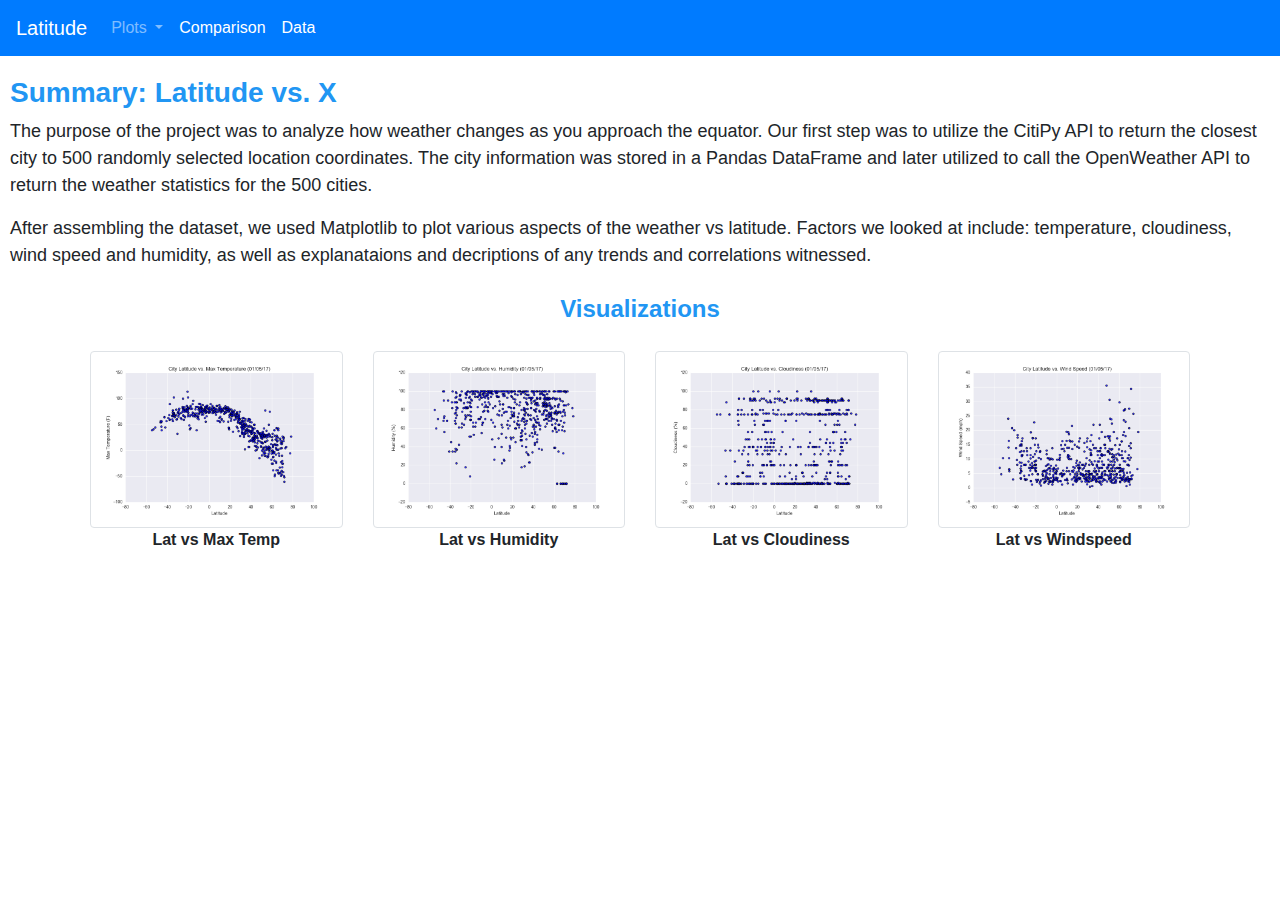
==== index.html @ 364e3a61 "change root" ====
<html lang="en">
<head>
    <meta charset="UTF-8">
    <meta http-equiv="X-UA-Compatible" content="IE=edge">
    <meta name="viewport" content="width=device-width, initial-scale=1">
    <link rel="stylesheet" href="https://stackpath.bootstrapcdn.com/bootstrap/4.3.1/css/bootstrap.min.css" integrity="sha384-ggOyR0iXCbMQv3Xipma34MD+dH/1fQ784/j6cY/iJTQUOhcWr7x9JvoRxT2MZw1T" crossorigin="anonymous">
    <link rel="stylesheet" href="style.css" >
    <title>Latitude Versus X</title>
</head>
<body>
  <nav class="navbar navbar-expand-sm navbar-dark bg-primary">
    <a class="navbar-brand" href="index.html">Latitude</a>
    <button class="navbar-toggler" type="button" data-toggle="collapse" data-target="#navbarSupportedContent" 
            aria-controls="navbarSupportedContent" aria-expanded="false" aria-label="Toggle navigation">
      <span class="navbar-toggler-icon"></span>
    </button>
    <div class="collapse navbar-collapse" id="navbarSupportedContent">
      <ul class="navbar-nav mr-auto">
        <li class="nav-item dropdown">
          <a class="nav-link dropdown-toggle" href="#" id="navbarDropdown" role="button" data-toggle="dropdown" aria-haspopup="true" aria-expanded="false">
            Plots
          </a>
          <div class="dropdown-menu" aria-labelledby="navbarDropdown">
            <a class="dropdown-item" href="maxtemp.html">Max Temperature</a>
            <a class="dropdown-item" href="humidity.html">Humidity</a>
            <a class="dropdown-item" href="cloudiness.html">Cloudiness</a>
            <a class="dropdown-item" href="windspeed.html">Wind Speed</a>
          </div>
        </li>
        <li class="nav-item active">
          <a class="nav-link" href="comparison.html">Comparison <span class="sr-only">(current)</span></a>
        </li>
        <li class="nav-item active">
          <a class="nav-link" href="data.html">Data</a>
        </li>
      </ul>
    </div>
  </nav>

  <div class="main" > 
    <h1>Summary: Latitude vs. X</h1>   
    <p>The purpose of the project was to analyze how weather changes as you approach the equator.   Our first step was to 
       utilize the CitiPy API to return the closest city to 500 randomly selected location coordinates.  The city information was
       stored in a Pandas DataFrame and later utilized to call the OpenWeather API to return the weather statistics for the 500 cities.
    </p>
 
    <p>After assembling the dataset, we used Matplotlib to plot various aspects 
        of the weather vs latitude.  Factors we looked at include: temperature, cloudiness,
        wind speed and humidity, as well as explanataions and decriptions of any 
        trends and correlations witnessed.
    </p>
    </div>
    
    <div class="sidebar sidenav">
      <h2 class="text-center">Visualizations</h2> 
      <div class="container divvis"> 
        <div class="row">
          <div class="col-12 col-sm-6 col-md col-lg">
              <figure>
                  <div class="thumbnail">
                    <a href="maxtemp.html"><img class="img-thumbnail" src="Resources/assets/images/Fig1.png" alt="..." > </a>
                  </div>
                  <figcaption class="figc">Lat vs Max Temp</figcaption>
              </figure>
          </div>
          <div class="col-12 col-sm-6 col-md col-lg">
            <figure>
              <div class="thumbnail">
                <a href="humidity.html"><img class="img-thumbnail" src="Resources/assets/images/Fig2.png" alt="..." > </a>
              </div>
              <figcaption class="figc">Lat vs Humidity</figcaption>
            </figure>
          </div>
          <div class="col-12 col-sm-6 col-md col-lg">
            <figure>
              <div class="thumbnail">
                <a href="cloudiness.html"><img class="img-thumbnail" src="Resources/assets/images/Fig3.png" alt="..." > </a>
              </div>
              <figcaption class="figc">Lat vs Cloudiness</figcaption>
            </figure>
          </div>
          <div class="col-12 col-sm-6 col-md col-lg">
            <figure>
              <div class="thumbnail">
                <a href="windspeed.html"><img class="img-thumbnail" src="Resources/assets/images/Fig4.png" alt="..." > </a>
              </div>
              <figcaption class="figc">Lat vs Windspeed</figcaption>
            </figure>
          </div>
      </div>
    </div>
   </div>
  


    <script src="https://code.jquery.com/jquery-3.3.1.slim.min.js" integrity="sha384-q8i/X+965DzO0rT7abK41JStQIAqVgRVzpbzo5smXKp4YfRvH+8abtTE1Pi6jizo" crossorigin="anonymous"></script>
    <script src="https://cdnjs.cloudflare.com/ajax/libs/popper.js/1.14.7/umd/popper.min.js" integrity="sha384-UO2eT0CpHqdSJQ6hJty5KVphtPhzWj9WO1clHTMGa3JDZwrnQq4sF86dIHNDz0W1" crossorigin="anonymous"></script>
    <script src="https://stackpath.bootstrapcdn.com/bootstrap/4.3.1/js/bootstrap.min.js" integrity="sha384-JjSmVgyd0p3pXB1rRibZUAYoIIy6OrQ6VrjIEaFf/nJGzIxFDsf4x0xIM+B07jRM" crossorigin="anonymous"></script>
</body>
</html>
---- style.css ----
.box {
  min-height: 20px;
  padding: 5px;
  margin: 5px;
  font-weight: 800;
  color: #fff;
}


.divpad {
  padding-left: 5%;
}


.sidenav {
  padding-bottom: 50px;
}


.sidenav a:hover {
  color: #064579;
}

.main {
  margin:auto; /* Same width as the sidebar + left position in px */
  padding: 20px 10px 10px 10px;
}

h1 {font-size:28px;
    color:#2196F3;
    font-weight: bold;}

h2 {font-size:24px;
    color:#2196F3;
    font-weight: bold;}

h3 {font-size:18px;
      color:#2196F3;
      font-weight: bold;}
.main p {font-size:18px;}

.divvis {
  padding: 20px;
  margin:auto;
}

thead {
  color:white;
  background-color:#2196F3 ;
}
.figc {text-align: center;
      font-weight: bold;}

/* Adding media queries to show the drop-down, and hide the navbar when the screen is smaller than 480 pixels.
  
   Note this style did not seem to work. May be due to new functionality with bootstrap 4.0 used class navbar-expand-sm
*/

@media screen and (max-width: 479px) {
  nav {
      background-color: #ffffff;
  }
}
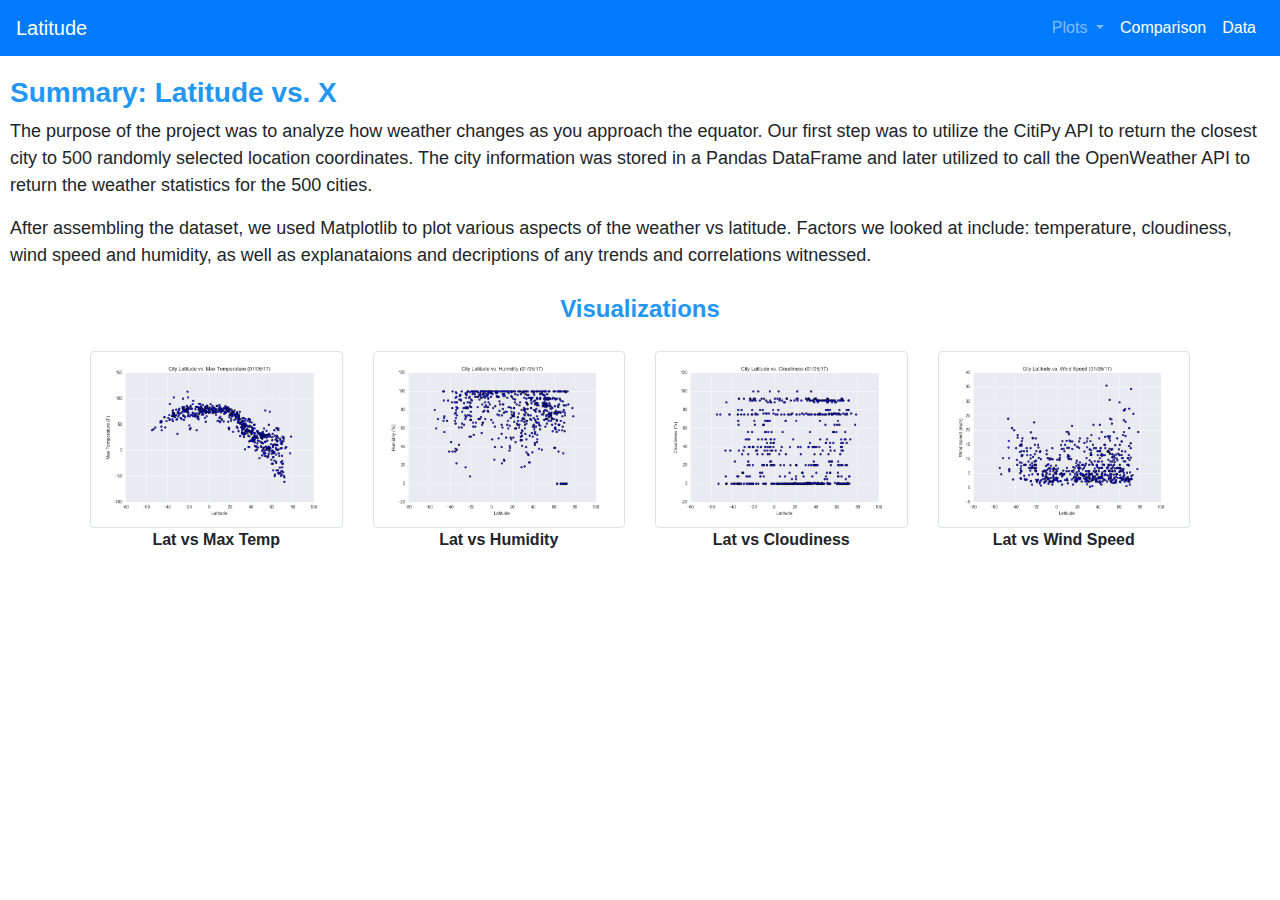
==== commit ed10bdd1: "fix html" ====
--- a/index.html
+++ b/index.html
@@ -15,7 +15,7 @@
       <span class="navbar-toggler-icon"></span>
     </button>
     <div class="collapse navbar-collapse" id="navbarSupportedContent">
-      <ul class="navbar-nav mr-auto">
+      <ul class="navbar-nav ml-auto">
         <li class="nav-item dropdown">
           <a class="nav-link dropdown-toggle" href="#" id="navbarDropdown" role="button" data-toggle="dropdown" aria-haspopup="true" aria-expanded="false">
             Plots
@@ -84,7 +84,7 @@
               <div class="thumbnail">
                 <a href="windspeed.html"><img class="img-thumbnail" src="Resources/assets/images/Fig4.png" alt="..." > </a>
               </div>
-              <figcaption class="figc">Lat vs Windspeed</figcaption>
+              <figcaption class="figc">Lat vs Wind Speed</figcaption>
             </figure>
           </div>
       </div>
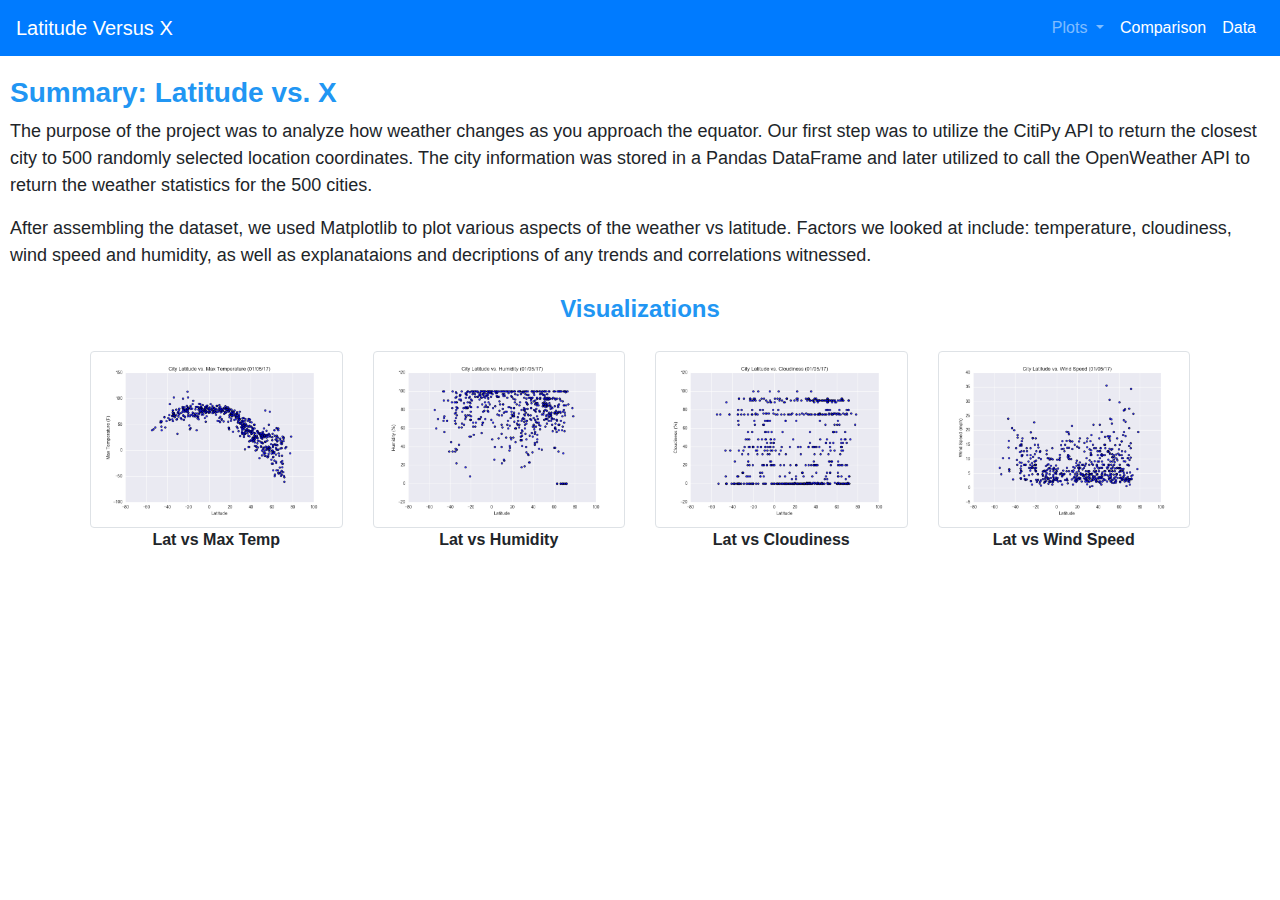
==== commit bf6e10ca: "fix" ====
--- a/index.html
+++ b/index.html
@@ -9,7 +9,7 @@
 </head>
 <body>
   <nav class="navbar navbar-expand-sm navbar-dark bg-primary">
-    <a class="navbar-brand" href="index.html">Latitude</a>
+    <a class="navbar-brand" href="index.html">Latitude Versus X</a>
     <button class="navbar-toggler" type="button" data-toggle="collapse" data-target="#navbarSupportedContent" 
             aria-controls="navbarSupportedContent" aria-expanded="false" aria-label="Toggle navigation">
       <span class="navbar-toggler-icon"></span>
